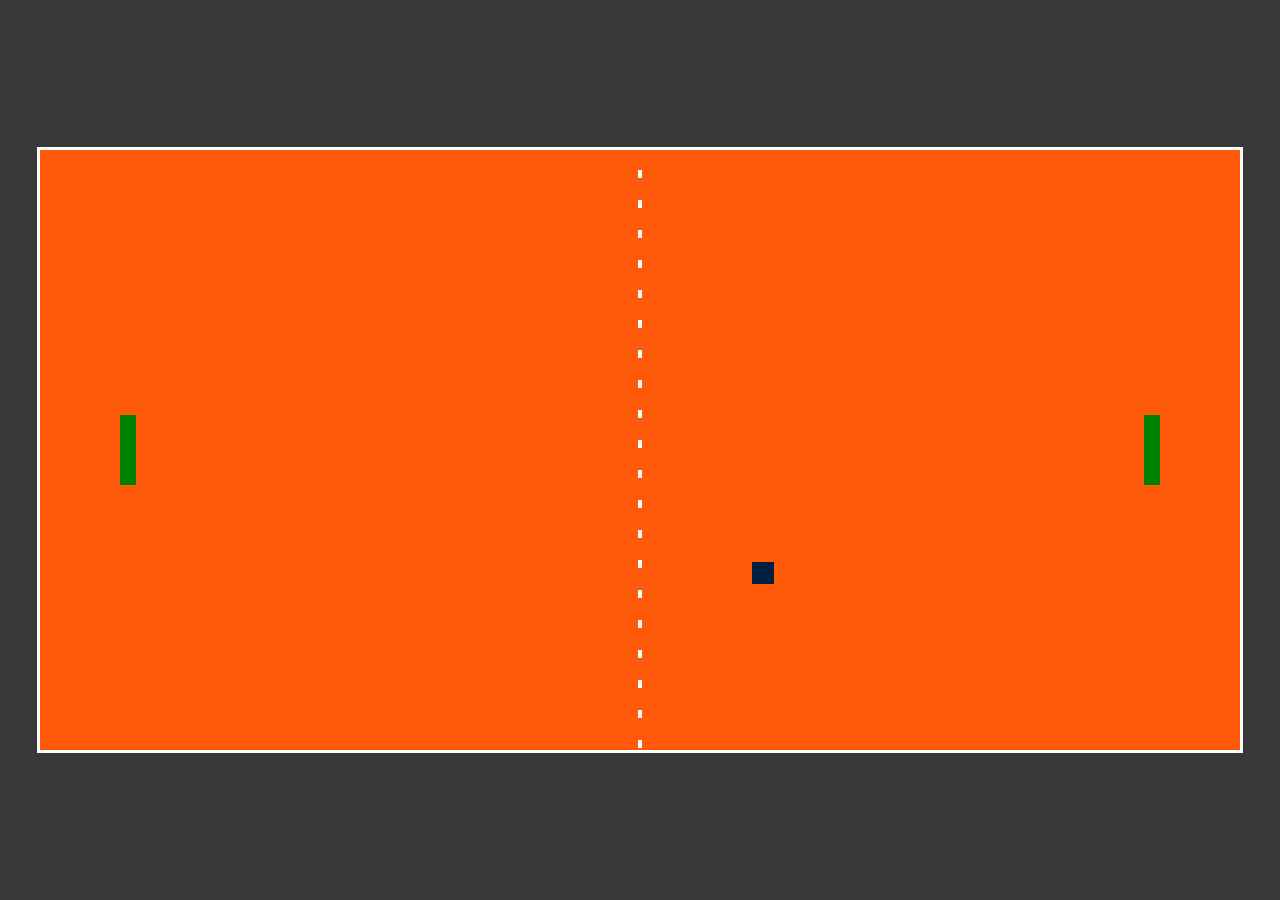
==== mojagra.html @ 32579ea8 "index do gry w pingponga" ====
<!DOCTYPE html>
<meta charset="utf-8">
<html lang="pl">
<head>
	<title>moja gra w pingponga</title>
	<script type="text/javascript"></script>
<style>
 canvas{
border: 3px solid #fff;

}



body{
	
margin: 0;
padding:0;
display: flex;
align-items: center;
justify-content: center;
height: 100vh;
background-color: #393939; 
}
</style>






</head>
<body>
<canvas></canvas>	

<script>

const canvas = document.querySelector('canvas');   //pobiera canvas do sripta     lub 
const ctx = canvas.getContext('2d');   

canvas.width = 1200;
canvas.height = 600;

const cw = canvas.width;
const ch =canvas.height;

const ballsize = 22;
let ballX = cw/2 - ballsize/2;          //miejsce, położenie piłki  0dejmujemy bo piłka też zajmuj emiejsce
let ballY = ch/2 - ballsize/2;

const paddleW = 16;
const paddleH = 70;                     // ważne przy zmianie wysokości by zminić też possition X up

const possitionXLEFT = 80;
let possitionXUP =265;

const possitionYlEFT = 1104;
let possitionYUP = 265;

const linewidth = 4;
const linheight = 8;

let balspeedX = 3;
let balspeedY= 3;


function table()
{

ctx.fillStyle = '#FF5A09';
ctx.fillRect(0,0,cw,ch);

for (let lineposition = 20; lineposition <ch ;lineposition+=30)
{

ctx.fillStyle = "white";
ctx.fillRect(cw/2 - linewidth/2, lineposition, linewidth, linheight);

}



}

function ball()
{
ctx.fillStyle = "#001f3f";
ctx.fillRect(ballX , ballY, ballsize, ballsize);

ballX += balspeedX;
ballY += balspeedY;

}


function paddle1 ()

{
ctx.fillStyle = "green";
ctx.fillRect(possitionXLEFT, possitionXUP, paddleW, paddleH);

}

function paddle2()


{
ctx.fillStyle ="green";
ctx.fillRect(possitionYlEFT, possitionYUP, paddleW, paddleH);


}

function game()
{
table()
ball()
paddle1()
paddle2()
}


setInterval(game,1000/60);
</script>


</body>
</html>
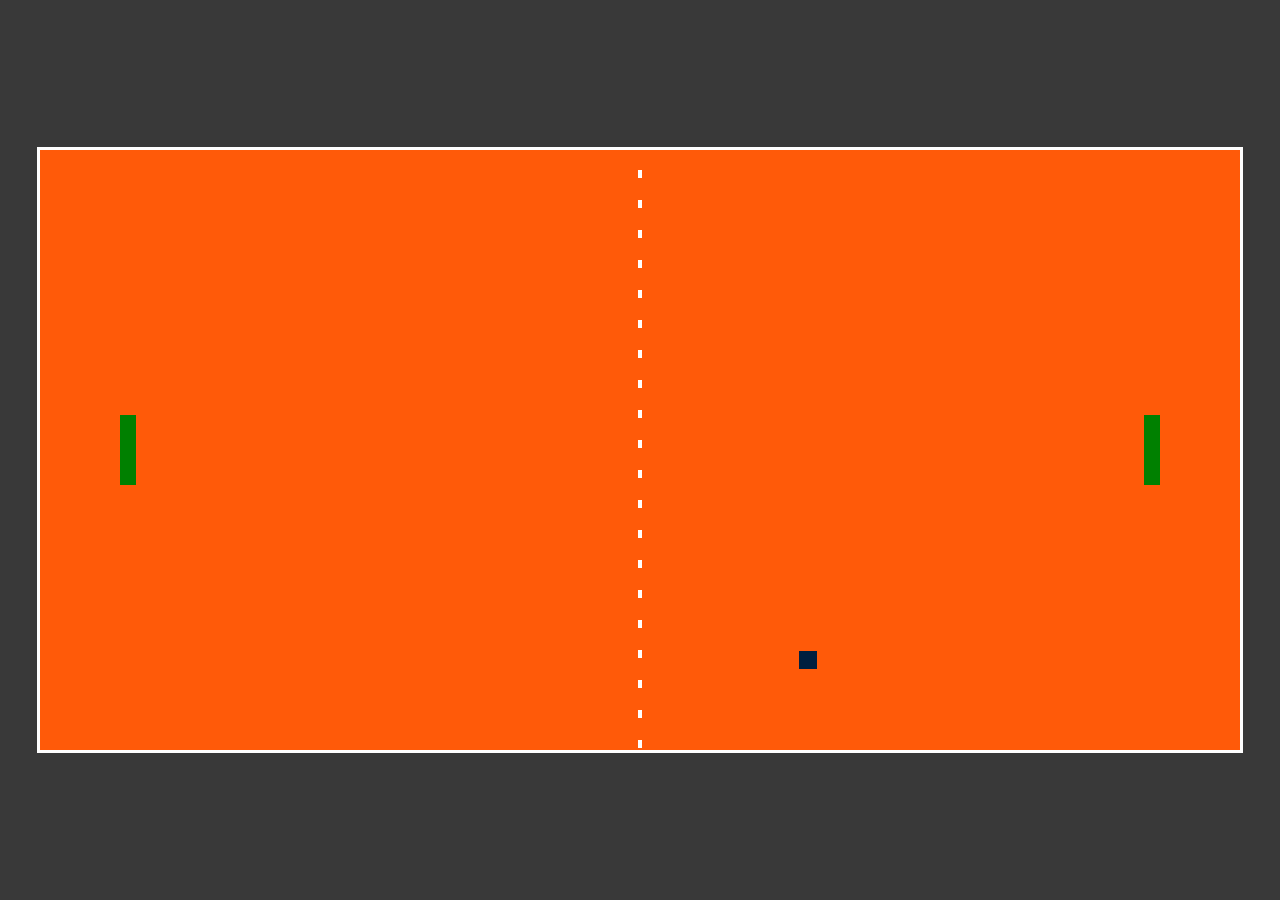
==== commit 61212aba: "index do gry w pingponga1" ====
--- a/mojagra.html
+++ b/mojagra.html
@@ -32,6 +32,7 @@
 
 </head>
 <body>
+
 <canvas></canvas>	
 
 <script>
@@ -45,7 +46,7 @@
 const cw = canvas.width;
 const ch =canvas.height;
 
-const ballsize = 22;
+const ballsize = 18;
 let ballX = cw/2 - ballsize/2;          //miejsce, położenie piłki  0dejmujemy bo piłka też zajmuj emiejsce
 let ballY = ch/2 - ballsize/2;
 
@@ -61,8 +62,8 @@
 const linewidth = 4;
 const linheight = 8;
 
-let balspeedX = 3;
-let balspeedY= 3;
+let balspeedX = 4;          //PRRRRRRRRRRRRRREEEEEEEEEEEEEEEEEEDDDDDDDDDDDDDDDDKOOOOOOOOSSSSSSSSSSCCCCCCCCCCCCCC
+let balspeedY= 5;
 
 
 function table()
@@ -91,8 +92,25 @@
 ballX += balspeedX;
 ballY += balspeedY;
 
+
+if ( ballY <= 0 || ballY +ballsize >= ch) {
+
+balspeedY = -balspeedY;
+
 }
 
+if ( ballX <= 0 || ballX + ballsize >= cw) {
+
+balspeedX = -balspeedX;
+
+}
+
+
+
+
+
+
+}
 
 function paddle1 ()
 
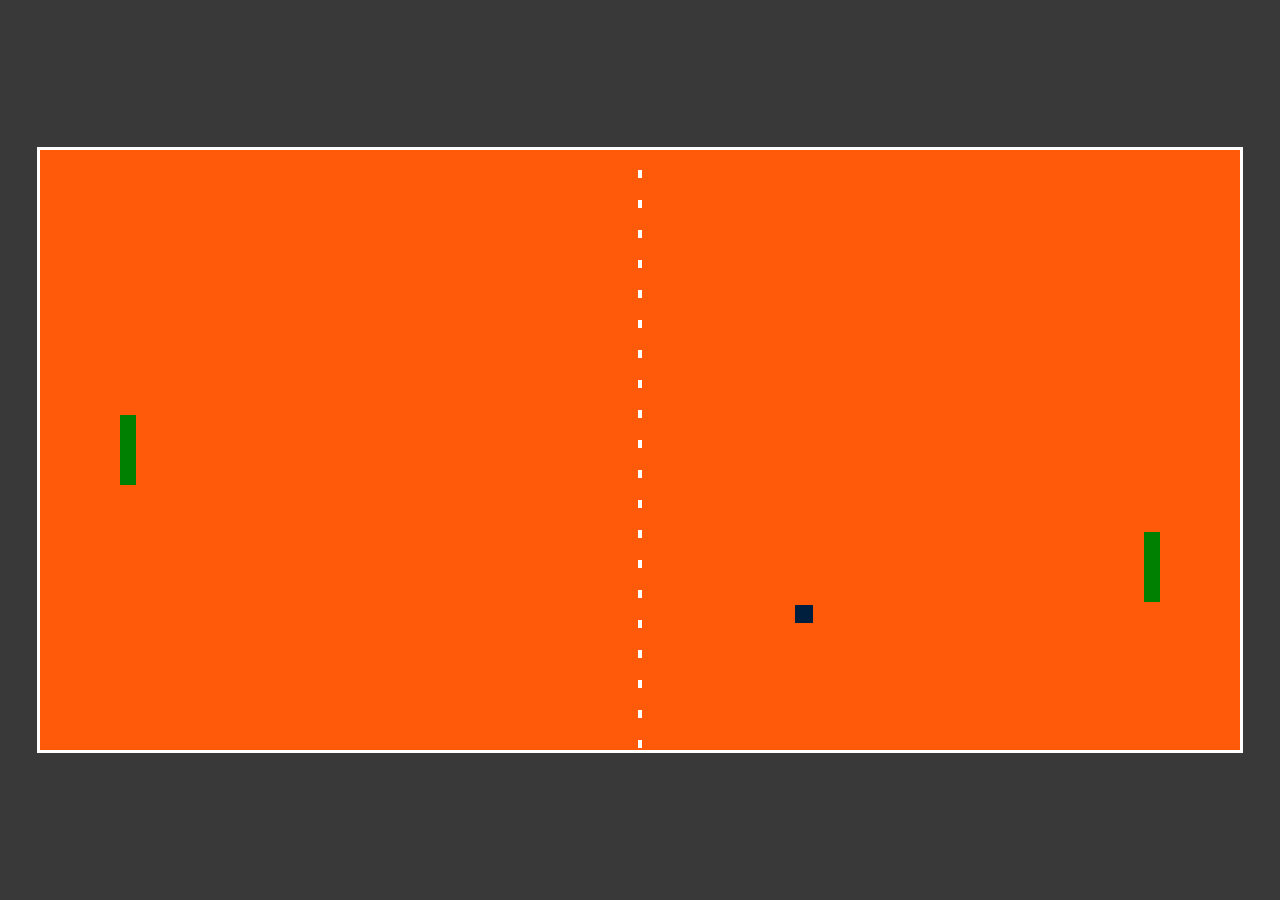
==== commit 53d85982: "gra pprawie gotowa ale nie dokłądnie dzial:( do dopracowania" ====
--- a/mojagra.html
+++ b/mojagra.html
@@ -63,7 +63,7 @@
 const linheight = 8;
 
 let balspeedX = 4;          //PRRRRRRRRRRRRRREEEEEEEEEEEEEEEEEEDDDDDDDDDDDDDDDDKOOOOOOOOSSSSSSSSSSCCCCCCCCCCCCCC
-let balspeedY= 5;
+let balspeedY= 4;
 
 
 function table()
@@ -97,11 +97,15 @@
 
 balspeedY = -balspeedY;
 
+speedup();
+
 }
 
 if ( ballX <= 0 || ballX + ballsize >= cw) {
 
 balspeedX = -balspeedX;
+
+speedup();
 
 }
 
@@ -129,6 +133,144 @@
 
 
 }
+
+// funkcja do ruszania rakietek add event listener
+
+
+topCanvas = canvas.offsetTop;
+console.log(topCanvas)
+
+
+function playerposition(e) {
+		//console.log("pozycja myszy to " +(e.clientY - topCanvas));
+	
+	possitionXUP = e.clientY - topCanvas -paddleH /2;	
+
+  
+
+if(possitionXUP >= ch -paddleH) {
+	possitionXUP = ch -paddleH
+}
+
+
+if(possitionXUP <= 0){
+	possitionXUP = 0;
+}
+
+ if (ballX - paddleW <= possitionXLEFT && ballY >= possitionXUP - ballsize && ballY <= possitionXUP + paddleH){
+    balspeedX = -balspeedX;
+   }
+
+
+}
+canvas.addEventListener("mousemove",playerposition)     // ruch dla lewej rakietki 
+	   // może bbyć window zamias t cnavas
+
+
+
+/*
+function playerposition1(e) {
+		//console.log("pozycja myszy to " +(e.clientY - topCanvas));
+	
+	possitionYUP = e.clientY - topCanvas -paddleH /2;	
+
+
+
+
+if(possitionYUP >= ch -paddleH) {
+	possitionYUP = ch -paddleH
+}
+
+
+if(possitionYUP <= 0){
+	possitionYUP = 0;
+}
+
+}
+canvas.addEventListener("mousemove",playerposition1)     // ruch dla prawej rakietki       nie zadziałało  possitionXUP = possitionYUP
+	   // może bbyć window zamias t cnavas
+*/
+
+
+
+
+
+function speedup(){
+	console.log("balspeedX")
+	// predkosc x
+	if (balspeedX > 0 && balspeedX < 12) {
+		balspeedX += 2;
+	}
+	else if (balspeedX <0 && balspeedX > -12)
+
+	{
+		balspeedX -= 2;
+
+	}	
+
+	// predkosc Y
+
+	if (balspeedY > 0 && balspeedY < 12) {
+		balspeedY += 2;
+	}
+	else if (balspeedY <0 && balspeedY > -12)
+
+	{
+		balspeedY -= 2;
+
+	}	
+	}
+
+function aiPosition(){
+
+var  middlePaddel = possitionYUP + paddleH/2;  // moze być też const
+var middleBall = ballY + ballsize/2;
+
+if(ballX > 600 ){
+
+if( middlePaddel -middleBall >265){
+//console.log("więcej niż 200 ");
+
+possitionYUP  -= 20;
+}
+else if( middlePaddel -middleBall >50){
+//console.log("mniej niż 200 ");
+possitionYUP -= 13;
+}
+else if( middlePaddel -middleBall <-265){
+//console.log("<-265");
+possitionYUP +=20;
+}
+
+else if( middlePaddel -middleBall <-50){
+//console.log("_(50) -200 ");
+possitionYUP +=13;
+}
+}
+else if(ballX <= 600 && ballX >265)
+{
+if( middlePaddel -middleBall >100){
+//console.log("więcej niż 200 ");
+
+possitionYUP  -= 3;
+}
+
+else if( middlePaddel -middleBall <-100){
+//console.log("więcej niż 200 ");
+
+possitionYUP  -= 3;
+}
+
+
+
+}
+
+if (ballX + ballsize >= possitionYlEFT && ballY <= possitionYUP + paddleH && ballY >= possitionYUP - ballsize){
+    balspeedX = -balspeedX;
+   }
+
+}
+
 
 function game()
 {
@@ -136,6 +278,7 @@
 ball()
 paddle1()
 paddle2()
+aiPosition()
 }
 
 
